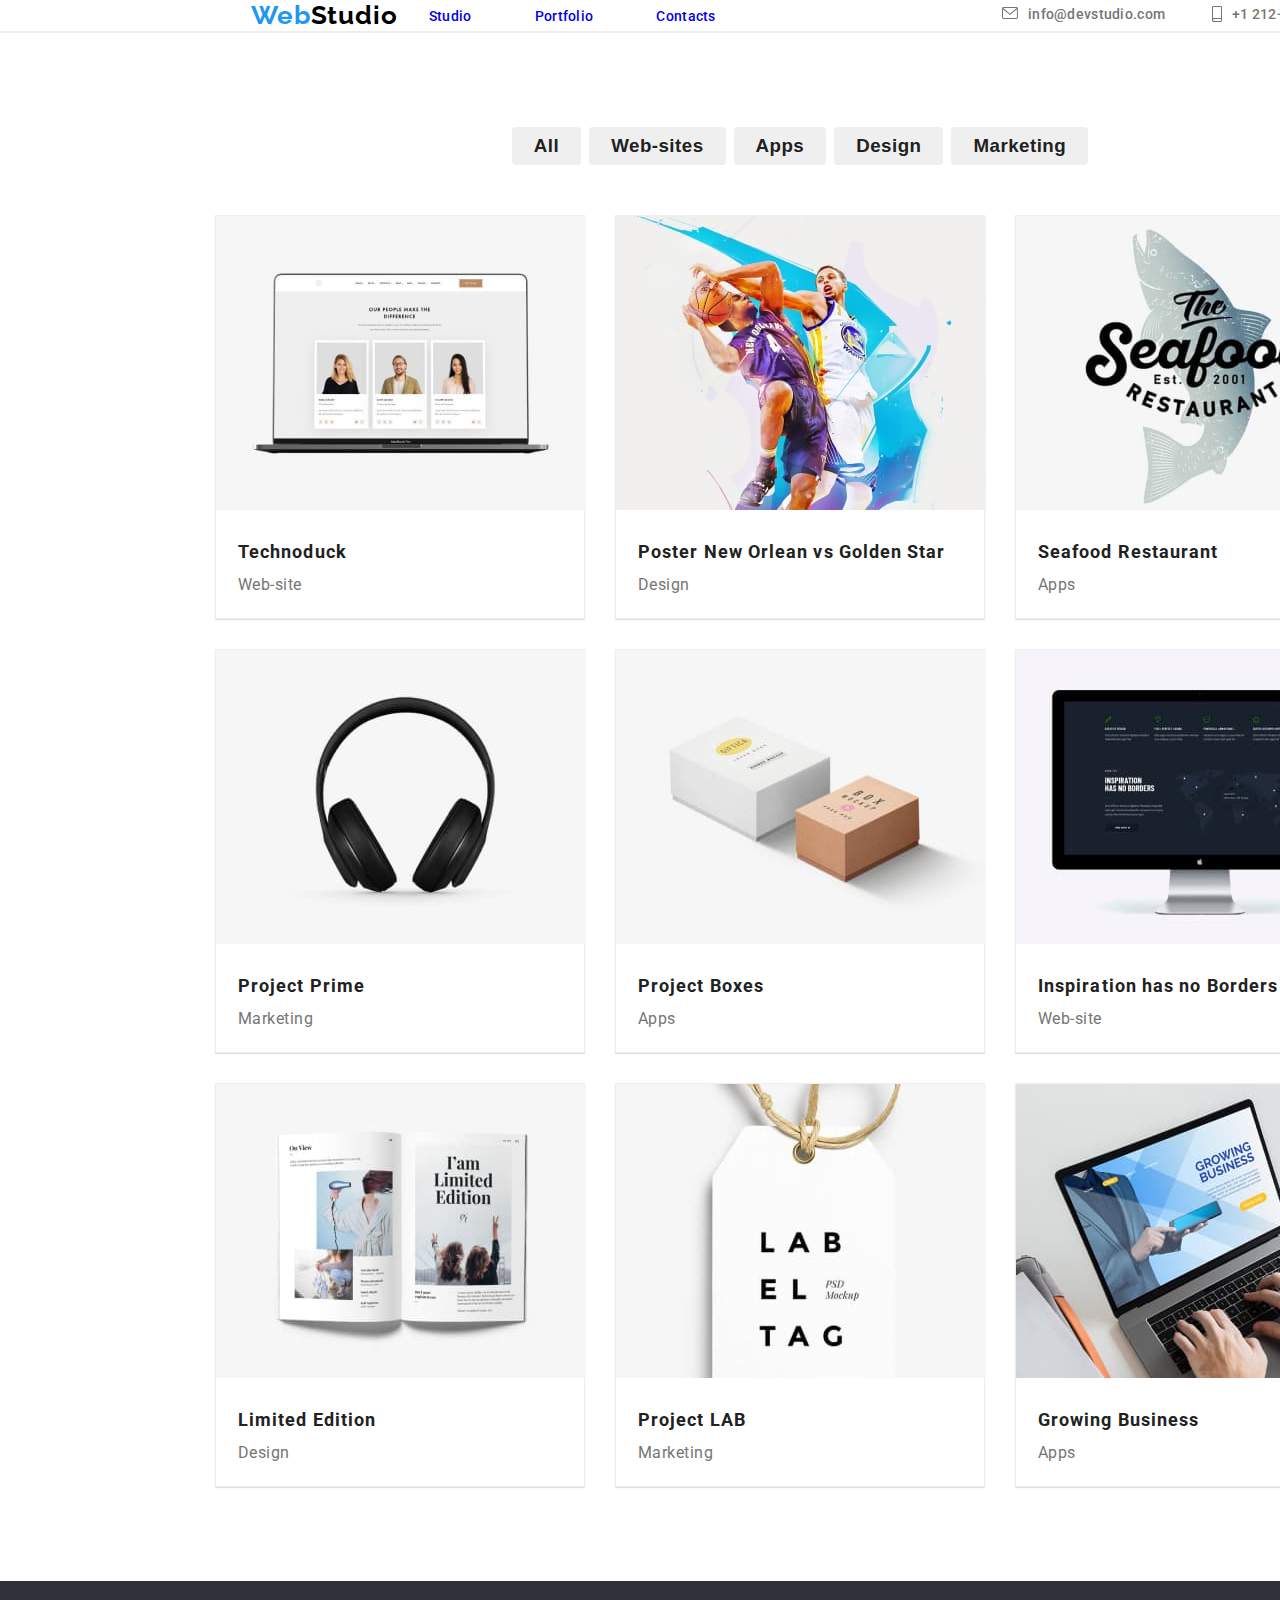
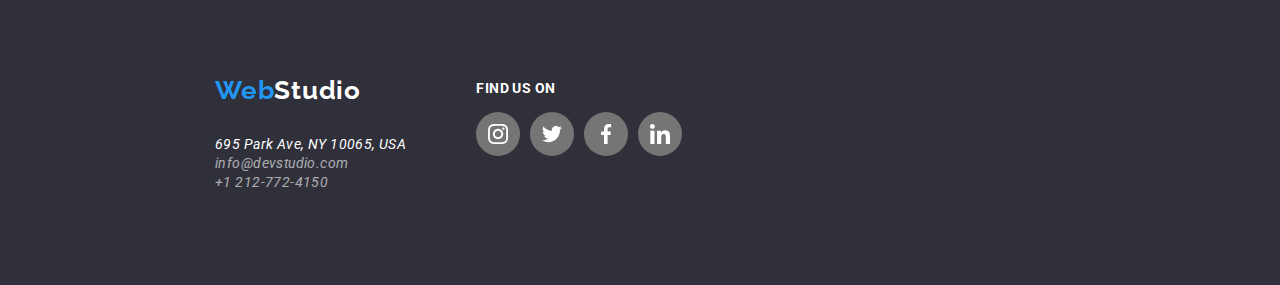
==== portfolio.html @ fe25f318 "Copy last hm" ====
<!DOCTYPE html>
<html lang="en">
  <head>
    <meta charset="UTF-8" />
    <meta http-equiv="X-UA-Compatible" content="IE=edge" />
    <meta name="viewport" content="width=device-width, initial-scale=1.0" />
    <title>Portfolio</title>
    <link rel="preconnect" href="https://fonts.googleapis.com" />
    <link rel="preconnect" href="https://fonts.gstatic.com" crossorigin />
    <link
      href="https://fonts.googleapis.com/css2?family=Raleway:wght@700&family=Roboto:wght@400;500;700;900&display=swap"
      rel="stylesheet"
    />
    <link rel="stylesheet" href="style.css" />
  </head>
  <body>
    <header class="container global-header">
      <div class="main-navigation-group">
        <a href="index.html"
          ><span class="logo-web">Web</span
          ><span class="logo-studio-header">Studio</span></a
        >

        <nav class="main-navigation">
          <ul>
            <li><a href="index.html" class="active">Studio</a></li>
            <li><a href="portfolio.html">Portfolio</a></li>
            <li><a href="contacts.html">Contacts</a></li>
          </ul>
        </nav>
      </div>

      <div class="contact-links-header">
        <a
          href="mailto:info@devstudio.com"
          rel="noteopener noreferrer nofollow"
          target="_blank"
          class="e-mail"
        >
          <div class="e-mail-icon">
            <svg>
              <use href="./images/SVG/symbol-defs.svg#icon-envelope"></use>
            </svg>
          </div>
          info@devstudio.com
        </a>
        <a
          href="tel:+12127724150"
          rel="noteopener noreferrer nofollow"
          target="_blank"
          class="phone-number"
        >
          <div class="phone-number-icon">
            <svg>
              <use href="./images/SVG/symbol-defs.svg#icon-smartphone"></use>
            </svg>
          </div>
          +1 212-772-4150</a
        >
      </div>
    </header>
    <hr class="navigation-dash" />
    <main class="container">
      <div class="section">
        <nav class="portfolio-navigation">
          <ul class="portfolio-navigation-list">
            <li>
              <button class="portfolio-navigation-button"><h3>All</h3></button>
            </li>
            <li>
              <button class="portfolio-navigation-button">
                <h3>Web-sites</h3>
              </button>
            </li>
            <li>
              <button class="portfolio-navigation-button"><h3>Apps</h3></button>
            </li>
            <li>
              <button class="portfolio-navigation-button">
                <h3>Design</h3>
              </button>
            </li>
            <li>
              <button class="portfolio-navigation-button">
                <h3>Marketing</h3>
              </button>
            </li>
          </ul>
        </nav>

        <section class="portfolio-items">
          <ul class="portfolio-list top-row">
            <li class="portfolio-project">
              <div class="portfolio-project-img">
                <img
                  src="images/portofolio-project-1.jpg"
                  alt="Technoduck Web-site"
                  class="img"
                />
                <p class="portfolio-project-overlay">
                  Technoduck is a state-of-the-art coronavirus distribution
                  platform. Companies use this platform for digital espionage
                  and attacks on competitors' secure servers.
                </p>
              </div>
              <div class="portfolio-project-box">
                <h3>Technoduck</h3>
                <span>Web-site</span>
              </div>
            </li>
            <li class="portfolio-project">
              <div class="portfolio-project-img">
                <img
                  src="images/portofolio-project-2.jpg"
                  alt="Poster New Orlean vs Golden Star"
                />
                <p class="portfolio-project-overlay">
                  Technoduck is a state-of-the-art coronavirus distribution
                  platform. Companies use this platform for digital espionage
                  and attacks on competitors' secure servers.
                </p>
              </div>
              <div class="portfolio-project-box">
                <h3>Poster New Orlean vs Golden Star</h3>
                <span>Design</span>
              </div>
            </li>
            <li class="portfolio-project">
              <div class="portfolio-project-img">
                <img
                  src="images/portofolio-project-3.jpg"
                  alt="Seafood Restaurant App"
                />
                <p class="portfolio-project-overlay">
                  Technoduck is a state-of-the-art coronavirus distribution
                  platform. Companies use this platform for digital espionage
                  and attacks on competitors' secure servers.
                </p>
              </div>

              <div class="portfolio-project-box">
                <h3>Seafood Restaurant</h3>
                <span>Apps</span>
              </div>
            </li>
          </ul>
          <ul class="portfolio-list">
            <li class="portfolio-project">
              <div class="portfolio-project-img">
                <img
                  src="images/portofolio-project-4.jpg"
                  alt="Project Prime"
                />
                <p class="portfolio-project-overlay">
                  Technoduck is a state-of-the-art coronavirus distribution
                  platform. Companies use this platform for digital espionage
                  and attacks on competitors' secure servers.
                </p>
              </div>
              <div class="portfolio-project-box">
                <h3>Project Prime</h3>
                <span>Marketing</span>
              </div>
            </li>
            <li class="portfolio-project">
              <div class="portfolio-project-img">
                <img
                  src="images/portofolio-project-5.jpg"
                  alt="Project Boxes App"
                />
                <p class="portfolio-project-overlay">
                  Technoduck is a state-of-the-art coronavirus distribution
                  platform. Companies use this platform for digital espionage
                  and attacks on competitors' secure servers.
                </p>
              </div>
              <div class="portfolio-project-box">
                <h3>Project Boxes</h3>
                <span>Apps</span>
              </div>
            </li>
            <li class="portfolio-project">
              <div class="portfolio-project-img">
                <img
                  src="images/portofolio-project-6.jpg"
                  alt="Inspiration has no Borders Web-site"
                />
                <p class="portfolio-project-overlay">
                  Technoduck is a state-of-the-art coronavirus distribution
                  platform. Companies use this platform for digital espionage
                  and attacks on competitors' secure servers.
                </p>
              </div>
              <div class="portfolio-project-box">
                <h3>Inspiration has no Borders</h3>
                <span>Web-site</span>
              </div>
            </li>
          </ul>
          <ul class="portfolio-list">
            <li class="portfolio-project">
              <div class="portfolio-project-img">
                <img
                  src="images/portofolio-project-7.jpg"
                  alt="Limited Edition"
                />
                <p class="portfolio-project-overlay">
                  Technoduck is a state-of-the-art coronavirus distribution
                  platform. Companies use this platform for digital espionage
                  and attacks on competitors' secure servers.
                </p>
              </div>
              <div class="portfolio-project-box">
                <h3>Limited Edition</h3>
                <span>Design</span>
              </div>
            </li>
            <li class="portfolio-project">
              <div class="portfolio-project-img">
                <img src="images/portofolio-project-8.jpg" alt="Project LAB" />
                <p class="portfolio-project-overlay">
                  Technoduck is a state-of-the-art coronavirus distribution
                  platform. Companies use this platform for digital espionage
                  and attacks on competitors' secure servers.
                </p>
              </div>
              <div class="portfolio-project-box">
                <h3>Project LAB</h3>
                <span>Marketing</span>
              </div>
            </li>
            <li class="portfolio-project">
              <div class="portfolio-project-img">
                <img
                  src="images/portofolio-project-9.jpg"
                  alt="Growing Business App"
                />
                <p class="portfolio-project-overlay">
                  Technoduck is a state-of-the-art coronavirus distribution
                  platform. Companies use this platform for digital espionage
                  and attacks on competitors' secure servers.
                </p>
              </div>
              <div class="portfolio-project-box">
                <h3>Growing Business</h3>
                <span>Apps</span>
              </div>
            </li>
          </ul>
        </section>
      </div>

      <footer class="container section footer-section">
        <div>
          <a href="index.html" class="footer-logo"
            ><span class="logo-web">Web</span
            ><span class="logo-studio-footer">Studio</span></a
          >
          <address>
            <a
              href="https://www.google.com/maps/place/695+Park+Ave,+New+York,+NY+10065,+Statele+Unite+ale+Americii/@40.7688994,-73.9676005,17z/data=!3m1!4b1!4m6!3m5!1s0x89c258ebe8836e8f:0xa007c44e7c4aa0eb!8m2!3d40.7688994!4d-73.9650256!16s%2Fg%2F11c250btd8?entry=ttu"
              class="address-link"
              >695 Park Ave, NY 10065, USA</a
            ><br />
            <a
              href="mailto:info@devstudio.com"
              rel="noteopener noreferrer nofollow"
              target="_blank"
              class="contact-link-footer"
              >info@devstudio.com</a
            >
            <br />
            <a
              href="tel:+12127724150"
              rel="noteopener noreferrer nofollow"
              target="_blank"
              class="contact-link-footer"
              >+1 212-772-4150</a
            >
          </address>
        </div>

        <div>
          <h3>FIND US ON</h3>
          <div class="social-icon-list-footer">
            <a
              href="https://www.instagram.com/"
              class="social-icon-list-link-footer"
            >
              <svg>
                <use href="./images/SVG/symbol-defs.svg#icon-instagram"></use>
              </svg>
            </a>
            <a
              href="https://www.twitter.com/"
              class="social-icon-list-link-footer"
            >
              <svg>
                <use href="./images/SVG/symbol-defs.svg#icon-twitter"></use>
              </svg>
            </a>
            <a
              href="https://www.facebook.com/"
              class="social-icon-list-link-footer"
            >
              <svg>
                <use href="./images/SVG/symbol-defs.svg#icon-facebook"></use>
              </svg>
            </a>
            <a
              href="https://www.linkedin.com/"
              class="social-icon-list-link-footer"
            >
              <svg>
                <use href="./images/SVG/symbol-defs.svg#icon-linkedin"></use>
              </svg>
            </a>
          </div>
        </div>
      </footer>
    </main>
  </body>
</html>
---- style.css ----
:root {
  --logo-font-family: "Raleway", sans-serif;
  --text-font-family: "Roboto", sans-serif;
  --accent-color: #2196f3;
  --heading-color: #212121;
  --text-color: #757575;
  --address-color: white;
  --background-accent-color: #2f303a;
  --hero-heading-color: white;
  --transition: 250ms cubic-bezier(0.4, 0, 0.2, 1);
}
* {
  margin: 0;
  padding: 0;
  box-sizing: border-box;
}
body {
  font-family: var(--text-font-family);
  color: var(--text-color);
}

.container {
  width: 1600px;
  margin: 0 auto;
}
.logo-web {
  color: var(--accent-color);
  font-family: var(--logo-font-family);
  font-size: 26px;
  font-weight: 700;
  line-height: 31px;
  letter-spacing: 0.03em;
  text-align: left;
}
.logo-studio-header {
  color: #000000;
  font-family: var(--logo-font-family);
  font-size: 26px;
  font-weight: 700;
  line-height: 31px;
  letter-spacing: 0.03em;
  text-align: left;
}
.logo-studio-footer {
  color: var(--hero-heading-color);
  font-family: var(--logo-font-family);
  font-size: 26px;
  font-weight: 700;
  line-height: 31px;
  letter-spacing: 0.03em;
  text-align: left;
}

ul {
  list-style-type: none;
}
a {
  text-decoration: none;
}

footer {
  background-color: var(--background-accent-color);
}
button {
  cursor: pointer;
}
a {
  transition: color var(--transition);
}
.section {
  padding: 94px 0px 94px 0px;
}

.global-header {
  display: flex;
  justify-content: space-evenly;
  align-items: center;
}
.main-navigation-group {
  display: flex;
  justify-content: space-around;
  align-items: center;
}
.main-navigation ul {
  display: flex;
  justify-content: space-around;
  width: 350px;
}

.contact-links-header {
  display: flex;
  justify-content: space-around;
  width: 350px;
  gap: 40px;
}
.e-mail {
  display: flex;
  justify-content: center;
  gap: 10px;
}
.phone-number {
  display: flex;
  justify-content: center;
  gap: 10px;
}
.contact-links-header .e-mail-icon svg {
  width: 16px;
  height: 12px;
  color: var(--text-color);
}
.contact-links-header .e-mail-icon svg:hover,
.contact-links-header .e-mail-icon svg:focus {
  color: var(--accent-color);
  transition: background var(--transition);
}

.contact-links-header .phone-number-icon svg {
  width: 10px;
  height: 16px;
  color: var(--text-color);
}
.contact-links-header .phone-number-icon svg:hover,
.contact-links-header .phone-number-icon svg:focus {
  color: var(--accent-color);
}

.global-header .main-navigation,
.global-header .main-navigation {
  font-family: var(--text-font-family);
  font-size: 14px;
  font-weight: 500;
  line-height: 16px;
  letter-spacing: 0.02em;
  text-align: left;
  color: var(--heading-color);
}
.global-header .main-navigation a {
  position: relative;
}
.global-header .main-navigation a:active {
  color: var(--accent-color);
}
.global-header .main-navigation a:active::after {
  content: "";
  position: absolute;
  bottom: -7px;
  left: 0;
  width: 100%;
  height: 2px;
  background-color: var(--accent-color);
}

.global-header .main-navigation,
.global-header .main-navigation a:visited {
  color: var(--heading-color);
}
.global-header .main-navigation,
.global-header .main-navigation a:hover,
.global-header .main-navigation a:focus {
  color: var(--accent-color);
}

.e-mail:hover,
.e-mail:focus,
.phone-number:hover,
.phone-number:focus,
.contact-link-footer:hover,
.contact-link-footer:focus {
  color: var(--accent-color);
}

.e-mail,
.e-mail a:visited,
.phone-number,
.phone-number a:visited {
  color: var(--text-color);
  font-family: var(--text-font-family);
  font-size: 14px;
  font-weight: 500;
  line-height: 16px;
  letter-spacing: 0.02em;
  text-align: left;
}
address .address-link,
address .addres-link a:visited {
  font-family: var(--text-font-family);
  font-size: 14px;
  font-weight: 400;
  line-height: 16px;
  letter-spacing: 0.03em;
  text-align: left;
  color: var(--address-color);
}
footer address .contact-link-footer {
  font-family: var(--text-font-family);
  font-size: 14px;
  font-weight: 400;
  line-height: 16px;
  letter-spacing: 0.03em;
  text-align: left;
  color: var(--address-color);
  opacity: 0.6;
  text-decoration: none;
}
.navigation-dash {
  border: 1px solid #ececec;
}
.hero-section {
  background-color: var(--background-accent-color);
  background-image: linear-gradient(rgba(0, 0, 0, 0.5), rgba(0, 0, 0, 0.5)),
    url(./images/hero-section-bg.jpg);
  display: flex;
  flex-direction: column;
  align-items: center;
  width: 100%;
  padding-top: 200px;
  padding-bottom: 200px;
}
.hero-heading {
  width: 696px;
  color: var(--hero-heading-color);
  font-size: 44px;
  font-weight: 900;
  line-height: 60px;
  letter-spacing: 0.06em;
  text-align: center;
}
.request-service-button {
  font-size: 16px;
  font-weight: 700;
  line-height: 30px;
  letter-spacing: 0.06em;
  text-align: center;
  color: var(--hero-heading-color);
  background-color: var(--accent-color);
  border: none;
  width: 200px;
  height: 50px;
  top: 430px;
  left: 700px;
  border-radius: 4px;
  box-shadow: 0px 4px 4px 0px #00000026;
  margin-top: 30px;
}

.what-we-offer-description {
  display: flex;
  justify-content: center;
  align-items: center;
  width: 100%;
  gap: 30px;
  padding-left: 215px;
  padding-right: 215px;
  margin-top: 30px;
}

.icon-list-what-we-offer {
  display: flex;
  justify-content: center;
  gap: 30px;
}
.icon-list-what-we-offer .icon-list-item-benefits svg {
  width: 70px;
  height: 70px;
}
.icon-list-what-we-offer .icon-list-item-benefits {
  width: 270px;
  height: 120px;
  background-color: #f5f4fa;
  display: flex;
  justify-content: center;
  align-items: center;
  border-radius: 4px;
}
.what-we-offer-section .what-we-offer-heading {
  font-size: 14px;
  font-weight: 700;
  line-height: 16px;
  letter-spacing: 0.03em;
  text-align: left;
  color: var(--heading-color);
}

.what-we-offer-section p {
  width: 270px;
  font-size: 14px;
  font-weight: 400;
  line-height: 24px;
  letter-spacing: 0.03em;
  text-align: left;
  color: var(--text-color);
}

.what-we-do-list {
  display: flex;
  justify-content: center;
  align-items: center;
  width: 100%;
  padding-left: 215px;
  padding-right: 215px;
  gap: 30px;
  margin-top: 50px;
}
.what-we-do-img {
  width: 370px;
}
.what-we-do-section .what-we-do-heading {
  font-size: 36px;
  font-weight: 700;
  line-height: 42px;
  letter-spacing: 0.03em;
  text-align: center;
  color: var(--heading-color);
}
.what-we-do-cards {
  position: relative;
}
.overlay-text {
  font-family: var(--text-font-family);
  font-size: 14px;
  font-weight: 700;
  line-height: 16px;
  letter-spacing: 0.03em;
  text-align: center;
  color: white;
  background-color: #2f303acc;
  background-size: cover;
  opacity: 80%;
  width: 370px;
  height: 70px;
  position: absolute;
  bottom: 4px;
  display: flex;
  justify-content: center;
  align-items: center;
}
.our-team-section .member-cards {
  display: flex;
  justify-content: center;
  align-items: center;
  width: 100%;
  padding-left: 215px;
  padding-right: 215px;
  gap: 30px;
}
.individual-card {
  width: 270px;
  height: 428px;
  top: 1635px;
  left: 815px;
  border-radius: 0px 0px 4px 4px;
  text-align: center;
  background-color: white;
  box-shadow: 0px 2px 1px 0px #00000033;

  box-shadow: 0px 1px 1px 0px #00000024;

  box-shadow: 0px 1px 3px 0px #0000001f;
}
.individual-card figcaption {
  margin-top: 30px;
}
.individual-card figcaption h3 {
  padding-bottom: 10px;
}
.our-team-section {
  background-color: #f5f4fa;
}

.our-team-section .our-team-heading {
  font-size: 36px;
  font-weight: 700;
  line-height: 42px;
  letter-spacing: 0.03em;
  text-align: center;
  color: var(--heading-color);
}
.our-team-section .member {
  box-shadow: 0px 2px 1px 0px #00000033;

  box-shadow: 0px 1px 1px 0px #00000024;

  box-shadow: 0px 1px 3px 0px #0000001f;
}
.our-team-section figcaption h3 {
  font-size: 16px;
  font-weight: 500;
  line-height: 19px;
  letter-spacing: 0.03em;
  text-align: center;
  color: var(--heading-color);
}
.our-team-section figcaption span {
  font-size: 16px;
  font-weight: 400;
  line-height: 19px;
  letter-spacing: 0.03em;
  text-align: center;
  color: var(--text-color);
}

.social-icon-list {
  display: flex;
  justify-content: center;
  gap: 10px;
  margin-bottom: 30px;
  margin-top: 16px;
}
.social-icon-list-link {
  width: 44px;
  height: 44px;
  background-color: #fff;
  border-radius: 22px;
  display: flex;
  justify-content: center;
  align-items: center;
}
.social-icon-list .social-icon-list-link:hover,
.social-icon-list .social-icon-list-link:focus {
  background-color: var(--accent-color);
  color: #fff;
  transition: background var(--transition);
}
.social-icon-list .social-icon-list-link svg {
  color: #afb1b8;
  width: 20px;
  height: 20px;
}
.social-icon-list .social-icon-list-link svg:hover,
.social-icon-list .social-icon-list-link svg:focus {
  color: #fff;
  transition: color var(--transition);
}

.portfolio-navigation-list {
  display: flex;
  justify-content: center;
  gap: 8px;
}

.regular-customers-section .regular-customers-heading {
  font-size: 36px;
  font-weight: 700;
  line-height: 42px;
  letter-spacing: 0.03em;
  text-align: center;
  color: var(--heading-color);
}
.regular-customers-section .regular-customers-list {
  display: flex;
  justify-content: center;
  gap: 30px;
  margin-top: 50px;
  margin-bottom: 94px;
}
.regular-customers-list .regular-customer-icon svg {
  width: 160px;
  height: 60px;
  color: #afb1b8;
}
.regular-customers-list .regular-customer-icon {
  width: 170px;
  height: 92px;
  border-radius: 4px;
  border: 1px;
  border: 1px solid #afb1b8;
  display: flex;
  justify-content: center;
  align-items: center;
}
.regular-customers-list .regular-customer-icon svg:hover,
.regular-customers-list .regular-customer-icon svg:focus {
  color: var(--accent-color);
  transition: color var(--transition);
}

.portfolio-navigation .portfolio-navigation-button {
  border-radius: 4px;
  font-size: 16px;
  font-weight: 500;
  line-height: 26px;
  letter-spacing: 0.03em;
  text-align: center;
  color: var(--heading-color);
  border: none;
  padding: 6px 22px;
}
.portfolio-navigation .portfolio-navigation-button:hover,
.portfolio-navigation .portfolio-navigation-button:focus {
  background-color: var(--accent-color);
  border-radius: 4px;
  box-shadow: 0px 3px 1px 0px #0000001a;
  color: var(--hero-heading-color);
  transition: background var(--transition);
}

.portfolio-list {
  display: flex;
  justify-content: center;
  align-items: center;
  width: 100%;
  gap: 30px;
  margin-top: 30px;
}
.portfolio-project {
  width: 370px;
  height: 404px;
  border: 1px solid #eeeeee;
}
.portfolio-project-box {
  display: flex;
  flex-direction: column;
  justify-content: center;
  padding-left: 22px;
  padding-top: 20px;
}
.portfolio-project,
.portfolio-project:hover {
  box-shadow: 0px 1px 1px 0px #0000001f;
}
.portfolio-items h3 {
  font-size: 18px;
  font-weight: 700;
  line-height: 36px;
  letter-spacing: 0.06em;
  text-align: left;
  color: var(--heading-color);
}
.portfolio-items span {
  font-size: 16px;
  font-weight: 400;
  line-height: 30px;
  letter-spacing: 0.03em;
  text-align: left;
}

.portfolio-items {
  margin-top: 50px;
}

.portfolio-project-img {
  position: relative;
}

.portfolio-project-overlay {
  display: flex;
  justify-content: center;
  align-items: center;
  padding-left: 22px;
  padding-right: 22px;
  font-family: var(--text-font-family);
  font-size: 18px;
  font-weight: 400;
  line-height: 28px;
  letter-spacing: 0.03em;
  text-align: left;
  background-color: var(--accent-color);
  opacity: 90%;
  color: white;
  position: absolute;
  bottom: 0;
  left: 0;
  right: 0;
  overflow: hidden;
  width: 100%;
  height: 0;
  transition: 0.8s ease;
}
.portfolio-project-img:hover .portfolio-project-overlay {
  height: 100%;
}

footer address {
  padding-left: 215px;
  padding-top: 28px;
}

.footer-section {
  display: flex;
  justify-content: left;
  align-items: center;
  gap: 70px;
}
footer .footer-logo {
  padding-left: 215px;
}

footer h3 {
  font-family: var(--text-font-family);
  font-size: 14px;
  font-weight: 700;
  line-height: 16px;
  letter-spacing: 0.03em;
  text-align: left;
  color: var(--hero-heading-color);
}

.social-icon-list-footer {
  display: flex;
  justify-content: center;
  gap: 10px;
  margin-bottom: 30px;
  margin-top: 16px;
}
.social-icon-list-link-footer {
  width: 44px;
  height: 44px;
  background-color: #757575;
  border-radius: 22px;
  display: flex;
  justify-content: center;
  align-items: center;
}
.social-icon-list-footer .social-icon-list-link-footer:hover,
.social-icon-list-footer .social-icon-list-link-footer:focus {
  background-color: var(--accent-color);
  transition: var(--transition);
}
.social-icon-list-footer .social-icon-list-link-footer svg {
  color: #fff;
}
.social-icon-list-footer .social-icon-list-link-footer svg:hover,
.social-icon-list-footer .social-icon-list-link-footer svg:focus {
  fill: #fff;
  color: #fff;
}
.social-icon-list-link-footer svg {
  width: 20px;
  height: 20px;
}

.modal {
  position: fixed;
  top: 0;
  left: 0;
  width: 100vw;
  height: 100vh;
  display: flex;
  justify-content: center;
  align-items: center;
  background-color: rgba(0, 0, 0, 0.4);
}
.modal::backdrop {
}
.modal-content {
  padding: 16px;
  background-color: white;
  width: 528px;
  margin: 0 auto;
  height: 581px;
  position: relative;
  border-radius: 4px;
}
.is-hidden {
  visibility: hidden;
}
.close-button {
  width: 30px;
  height: 30px;
  border: 1px solid #0000001a;
  border-radius: 50%;
  background-color: transparent;
  color: #000000;
  outline: none;
  position: absolute;
  right: 8px;
  top: 8px;
}
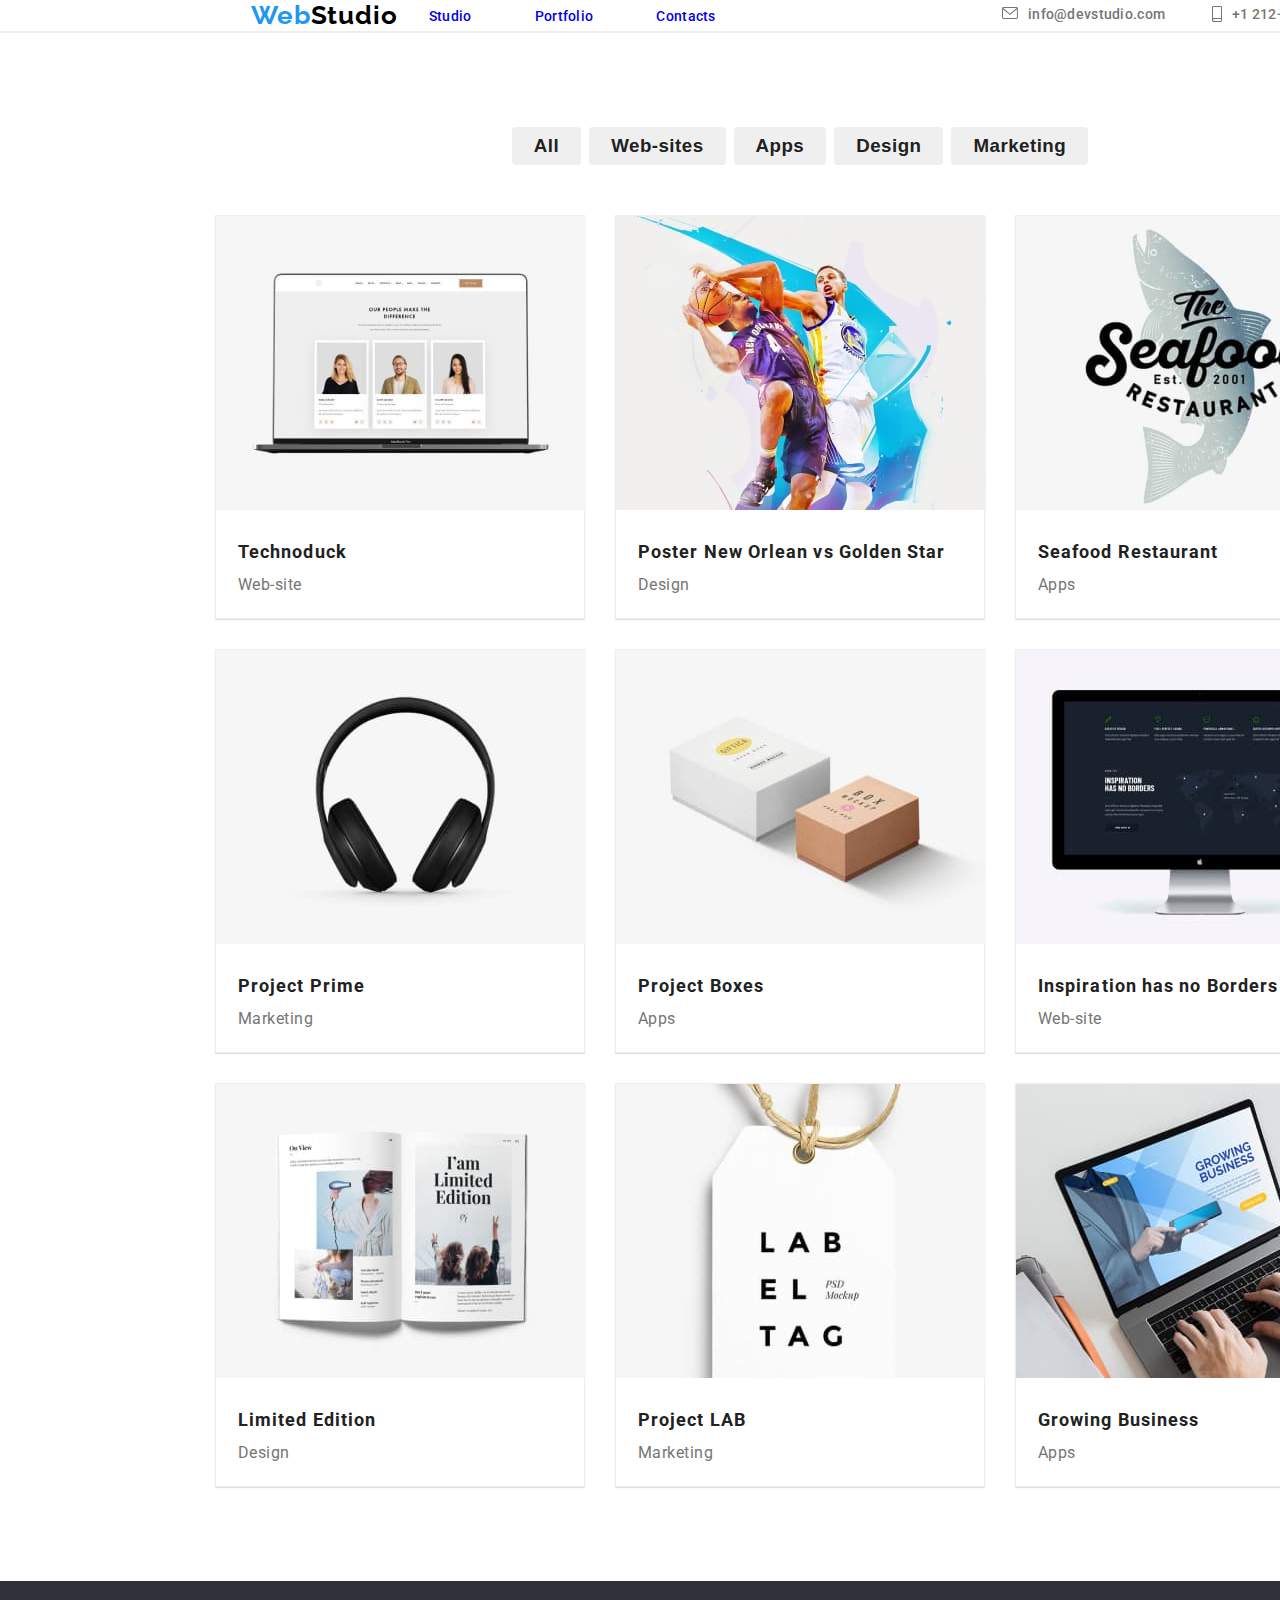
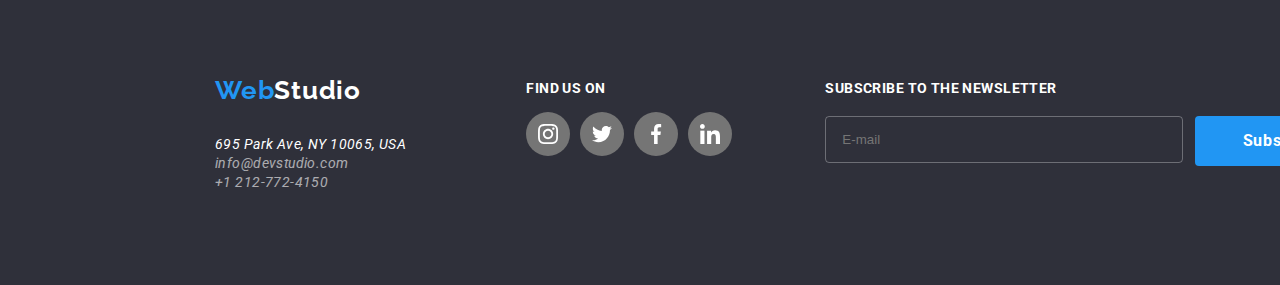
==== commit 5e3da057: "Styled the forms" ====
--- a/portfolio.html
+++ b/portfolio.html
@@ -280,41 +280,68 @@
           </address>
         </div>
 
-        <div>
-          <h3>FIND US ON</h3>
-          <div class="social-icon-list-footer">
-            <a
-              href="https://www.instagram.com/"
-              class="social-icon-list-link-footer"
-            >
-              <svg>
-                <use href="./images/SVG/symbol-defs.svg#icon-instagram"></use>
-              </svg>
-            </a>
-            <a
-              href="https://www.twitter.com/"
-              class="social-icon-list-link-footer"
-            >
-              <svg>
-                <use href="./images/SVG/symbol-defs.svg#icon-twitter"></use>
-              </svg>
-            </a>
-            <a
-              href="https://www.facebook.com/"
-              class="social-icon-list-link-footer"
-            >
-              <svg>
-                <use href="./images/SVG/symbol-defs.svg#icon-facebook"></use>
-              </svg>
-            </a>
-            <a
-              href="https://www.linkedin.com/"
-              class="social-icon-list-link-footer"
-            >
-              <svg>
-                <use href="./images/SVG/symbol-defs.svg#icon-linkedin"></use>
-              </svg>
-            </a>
+        <div class="footer-socials">
+          <div class="find-us-on">
+            <h3>FIND US ON</h3>
+            <div class="social-icon-list-footer">
+              <a
+                href="https://www.instagram.com/"
+                class="social-icon-list-link-footer"
+              >
+                <svg>
+                  <use href="./images/SVG/symbol-defs.svg#icon-instagram"></use>
+                </svg>
+              </a>
+              <a
+                href="https://www.twitter.com/"
+                class="social-icon-list-link-footer"
+              >
+                <svg>
+                  <use href="./images/SVG/symbol-defs.svg#icon-twitter"></use>
+                </svg>
+              </a>
+              <a
+                href="https://www.facebook.com/"
+                class="social-icon-list-link-footer"
+              >
+                <svg>
+                  <use href="./images/SVG/symbol-defs.svg#icon-facebook"></use>
+                </svg>
+              </a>
+              <a
+                href="https://www.linkedin.com/"
+                class="social-icon-list-link-footer"
+              >
+                <svg>
+                  <use href="./images/SVG/symbol-defs.svg#icon-linkedin"></use>
+                </svg>
+              </a>
+            </div>
+          </div>
+
+          <div>
+            <h3>SUBSCRIBE TO THE NEWSLETTER</h3>
+            <form class="subscribe-form">
+              <label>
+                <input
+                  type="email"
+                  name="email"
+                  id="email"
+                  placeholder="E-mail"
+                  class="input-subscribe"
+                />
+              </label>
+              <div class="subscribe">
+                <button class="submit-button">
+                  <span>Subscribe</span>
+                  <span>
+                    <svg class="icon-send">
+                      <use href="./images/SVG/symbol-defs.svg#icon-send"></use>
+                    </svg>
+                  </span>
+                </button>
+              </div>
+            </form>
           </div>
         </div>
       </footer>
--- a/style.css
+++ b/style.css
@@ -585,6 +585,9 @@
   padding-left: 215px;
 }
 
+.find-us-on {
+  margin-left: 50px;
+}
 footer h3 {
   font-family: var(--text-font-family);
   font-size: 14px;
@@ -640,14 +643,13 @@
   align-items: center;
   background-color: rgba(0, 0, 0, 0.4);
 }
-.modal::backdrop {
-}
+
 .modal-content {
-  padding: 16px;
+  padding: 40px;
   background-color: white;
   width: 528px;
   margin: 0 auto;
-  height: 581px;
+
   position: relative;
   border-radius: 4px;
 }
@@ -665,4 +667,189 @@
   position: absolute;
   right: 8px;
   top: 8px;
-}
+  display: flex;
+  justify-content: center;
+  align-items: center;
+}
+.close-button .icon-close {
+  width: 18px;
+  height: 18px;
+  color: #000000;
+}
+.close-button .icon-close:hover,
+.close-button .icon-close:focus {
+  color: var(--accent-color);
+}
+.modal-heading {
+  color: #000000;
+  font-family: Roboto;
+  font-size: 20px;
+  font-weight: 700;
+  line-height: 23px;
+  letter-spacing: 0.03em;
+  text-align: center;
+  margin-bottom: 12px;
+}
+.form-group {
+  position: relative;
+  display: flex;
+  flex-direction: column;
+  gap: 4px;
+  margin-top: 10px;
+  margin-bottom: 10px;
+}
+.form-group .input {
+  width: 100%;
+  padding-top: 12px;
+  padding-bottom: 12px;
+  border: 1px solid #21212133;
+  border-radius: 4px;
+  outline: none;
+}
+.form-group .input:hover,
+.form-group .input:focus {
+  border: 1px solid var(--accent-color);
+  transition: border var(--transition);
+}
+
+.form-group .input-group svg:hover {
+  color: var(--accent-color);
+}
+.form-group input {
+  padding-left: 42px;
+}
+.form-group textarea {
+  padding-left: 16px;
+  padding-right: 16px;
+}
+.form-group.terms-and-conditions-checkbox {
+  flex-direction: row;
+  justify-content: center;
+  align-items: center;
+}
+.input-icon {
+  position: absolute;
+  top: 50%;
+  left: 12px;
+  color: #000000;
+  fill: #000000;
+}
+.form-modal.terms-conditions-checkbox {
+  flex-direction: row;
+  align-items: center;
+  justify-content: center;
+  cursor: pointer;
+}
+
+.service-text .terms-info {
+  color: #2196f3;
+  font-family: Roboto;
+  font-size: 14px;
+  font-weight: 400;
+  line-height: 24px;
+  letter-spacing: 0.03em;
+  text-align: left;
+}
+
+.agree-check {
+  display: flex;
+  justify-content: center;
+  align-items: center;
+  margin-bottom: 30px;
+  margin-top: 20px;
+}
+
+.agree-check .checkmark {
+  appearance: none;
+}
+
+.agree-check .icon {
+  width: 16px;
+  height: 16px;
+  margin-right: 7px;
+  fill: none;
+  border: 2px solid #212121;
+  border-radius: 2px;
+  transition: border-color 250ms cubic-bezier(0.4, 0, 0.2, 1),
+    background-color 250ms cubic-bezier(0.4, 0, 0.2, 1),
+    fill 250ms cubic-bezier(0.4, 0, 0.2, 1);
+}
+
+.agree-check .checkmark:focus + .icon,
+.agree-check .checkmark:checked:focus + .icon {
+  outline: 2px solid #212121;
+}
+
+.agree-check .checkmark:checked + .icon {
+  background-color: #2196f3;
+  border-color: #2196f3;
+  fill: #ffffff;
+  outline: none;
+  stroke: var(--white);
+  stroke-width: 0.2;
+}
+
+.service-text {
+  font-weight: 400;
+  font-size: 14px;
+  line-height: 24px;
+  letter-spacing: 0.01em;
+  color: var(--dark-gray);
+}
+.form-group .submit-button {
+  width: 200px;
+  height: 50px;
+  background-color: var(--accent-color);
+  cursor: pointer;
+  align-self: center;
+  border: none;
+  border-radius: 4px;
+  color: white;
+}
+.subscribe-form {
+  display: flex;
+  flex-direction: row;
+  margin-top: 20px;
+}
+.input-subscribe {
+  background-color: transparent;
+  outline: none;
+  border: 1px solid #ffffff4d;
+  padding-top: 15px;
+  padding-bottom: 15px;
+  padding-left: 16px;
+  width: 358px;
+  margin-right: 12px;
+  border-radius: 4px;
+}
+.subscribe .submit-button {
+  width: 200px;
+  height: 50px;
+  background-color: var(--accent-color);
+  cursor: pointer;
+  align-self: center;
+  border: none;
+  border-radius: 4px;
+  color: white;
+  font-family: Roboto;
+  font-size: 16px;
+  font-weight: 700;
+  line-height: 30px;
+  letter-spacing: 0.06em;
+  text-align: center;
+  position: relative;
+  display: flex;
+  align-items: center;
+  justify-content: center;
+  gap: 25px;
+}
+.icon-send {
+  width: 24px;
+  height: 24px;
+  position: absolute;
+  top: 13px;
+}
+.footer-socials {
+  display: flex;
+  gap: 93px;
+}
